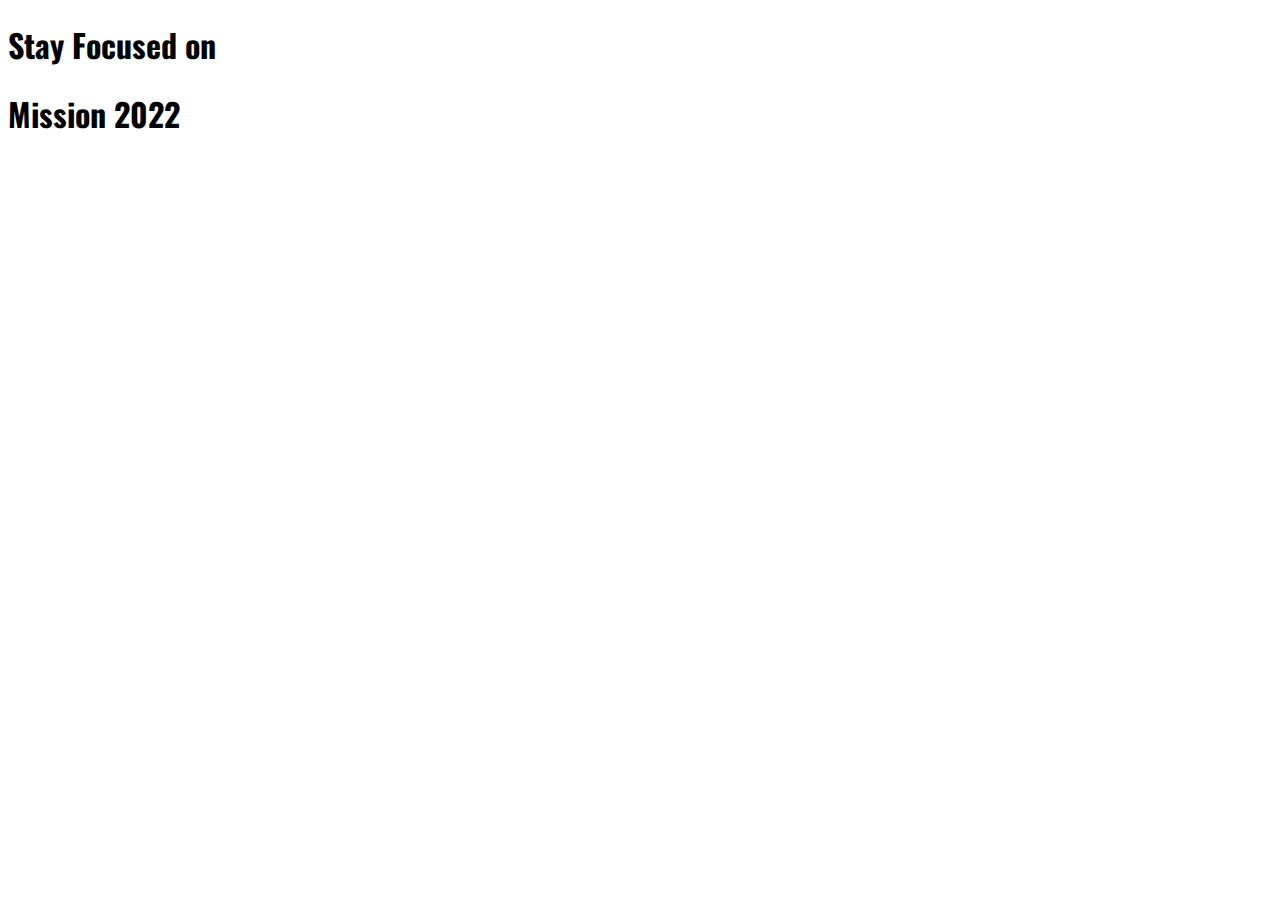
==== Mission.html @ c51157da "first commit" ====
<!DOCTYPE html>
<html lang="en">

<head>
    <meta charset="UTF-8">
    <meta http-equiv="X-UA-Compatible" content="IE=edge">
    <meta name="viewport" content="width=device-width, initial-scale=1.0">
    <title>Mission 2022</title>
    <link rel="preconnect" href="https://fonts.googleapis.com">
    <link rel="preconnect" href="https://fonts.gstatic.com" crossorigin>
    <link href="https://fonts.googleapis.com/css2?family=Oswald&display=swap" rel="stylesheet">
    <link rel="stylesheet" href="style.css">
</head>

<body>
    <h1>Stay Focused on</h1>
    <h1>Mission 2022</h1>

</body>

</html>
---- style.css ----
body{
    font-family: 'Oswald', sans-serif;
}
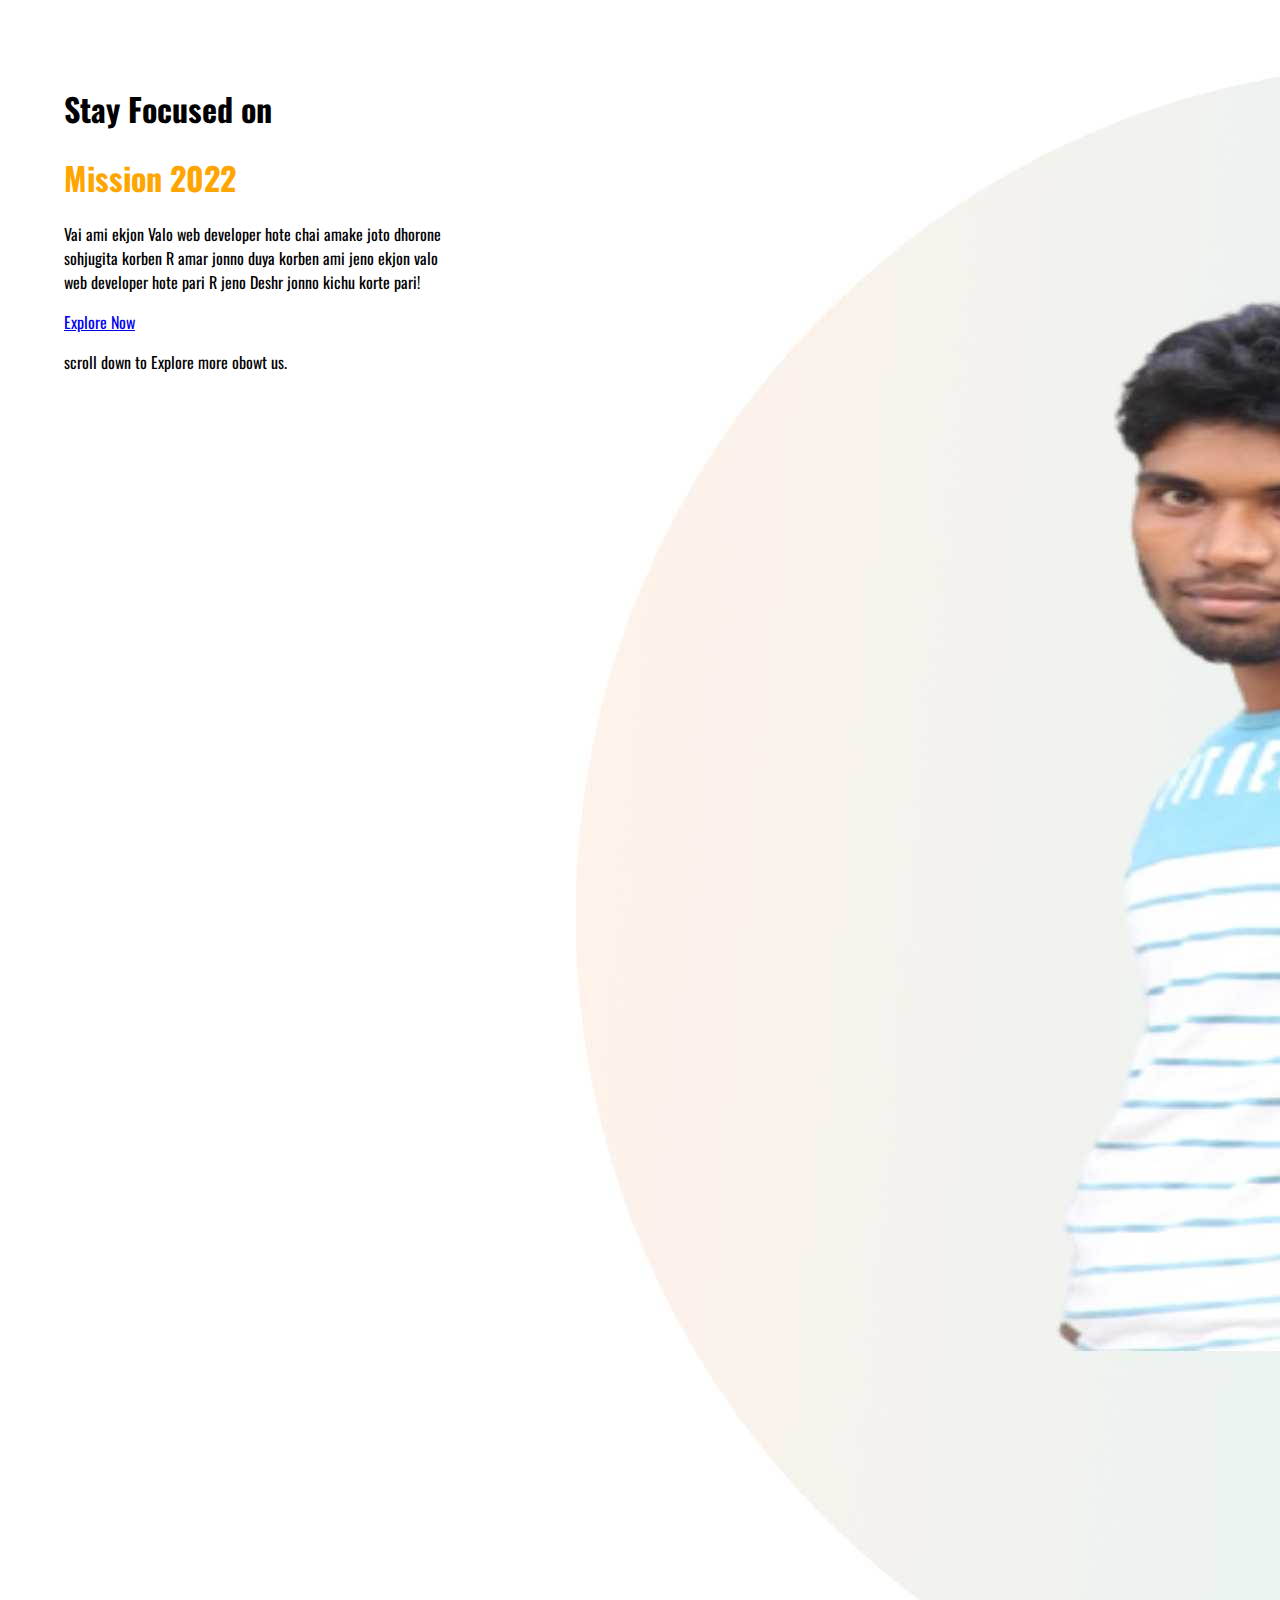
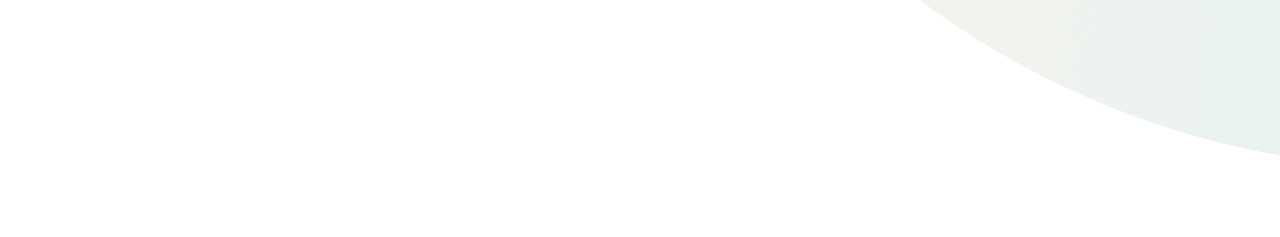
==== commit a0d51c53: "images commit added" ====
--- a/Mission.html
+++ b/Mission.html
@@ -13,9 +13,24 @@
 </head>
 
 <body>
-    <h1>Stay Focused on</h1>
-    <h1>Mission 2022</h1>
+    <section>
 
+        <div class="half-width">
+            <h1>Stay Focused on</h1>
+            <h1><span>Mission 2022</span></h1>
+            <p>Vai ami ekjon Valo web developer hote chai amake joto dhorone sohjugita korben R amar jonno duya korben
+                ami
+                jeno
+                ekjon valo web developer hote pari R jeno Deshr jonno kichu korte pari!</p>
+            <a class="link button" target="_blank" href="https://github.com/Mdmoniruzzama/My-Mission-2022">Explore
+                Now</a>
+            <p>scroll down to Explore more obowt us.</p>
+        </div>
+        <div class="half-width">
+            <img src="images/pictures/shape-4.jpg" alt="">
+        </div>
+
+    </section>
 </body>
 
 </html>--- a/style.css
+++ b/style.css
@@ -1,3 +1,26 @@
 body{
-    font-family: 'Oswald', sans-serif;
-}+    margin: 0;
+   font-family: 'Oswald', sans-serif;
+}
+
+h1 span{
+    color: orange;
+}
+section{
+    display: flex;
+}
+.half-width{
+    width: 50%;
+    padding: 5%;
+}
+.half-width image{
+    width: 80%;
+    image padding: 5%;
+
+.link-button{
+    text-decoration: none;
+   background-image: -o-repeating-linear-gradient(tomato);
+    padding: 10% 40%;
+    border-radius: 5px;
+}
+    
